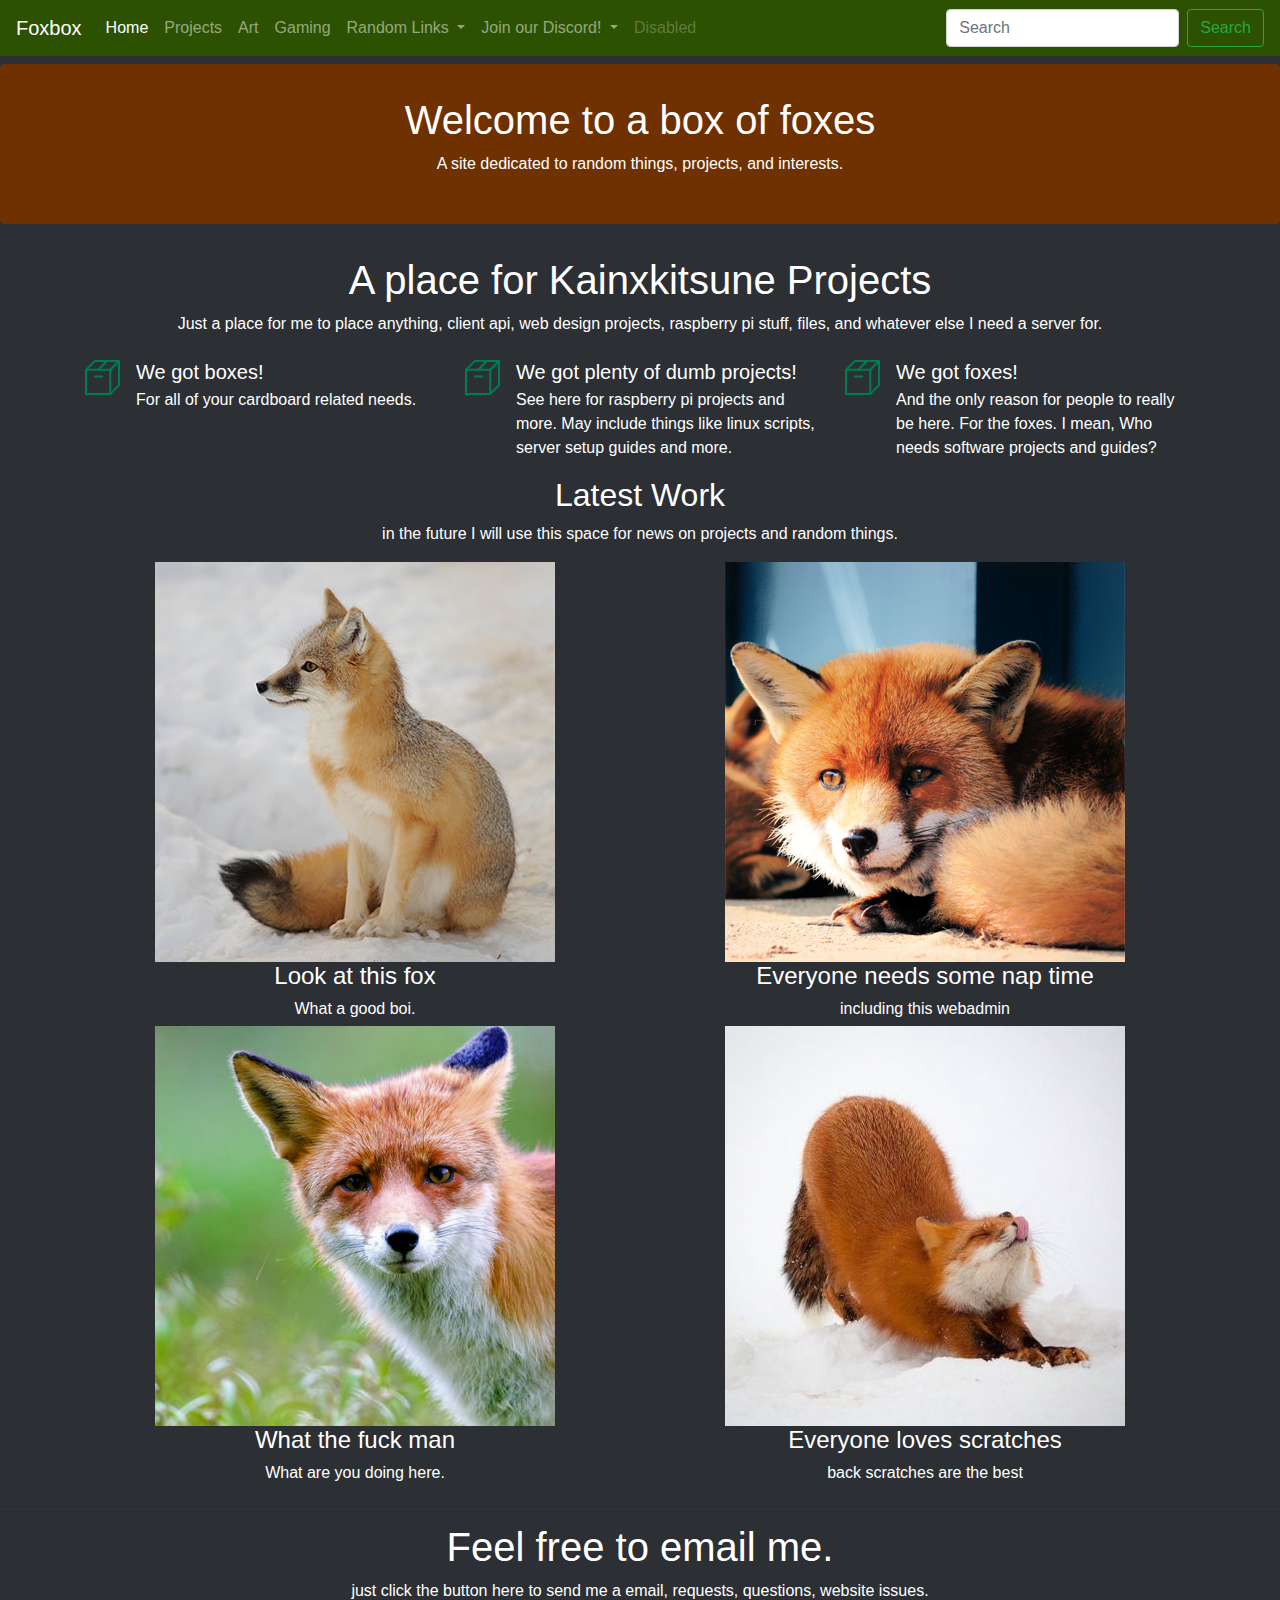
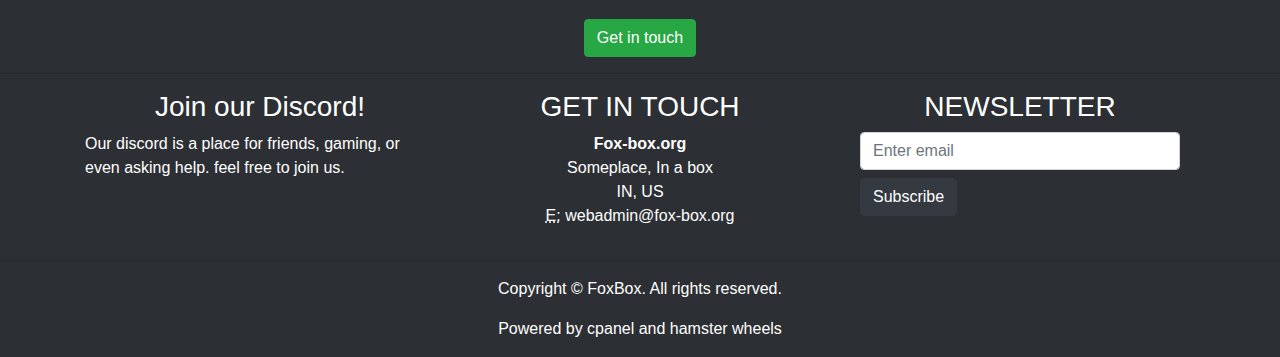
==== index.html @ eaacfbfa "add new links" ====
<!DOCTYPE html>
<html lang="en">
  <head>
    <meta charset="utf-8">
    <meta http-equiv="X-UA-Compatible" content="IE=edge">
    <meta name="viewport" content="width=device-width, initial-scale=1">
    <title>the box of the fox</title>
    <!-- Bootstrap -->
    <link href="css/bootstrap-4.3.1.css" rel="stylesheet">
    <link href="css/site.css" rel="stylesheet" type="text/css">
  </head>
  <body>
    <nav class="navbar navbar-expand-lg navbar-dark bg-dark">
      <a class="navbar-brand" href="#">Foxbox</a>
      <button class="navbar-toggler" type="button" data-toggle="collapse" data-target="#navbarSupportedContent" aria-controls="navbarSupportedContent" aria-expanded="false" aria-label="Toggle navigation">
      <span class="navbar-toggler-icon"></span>
      </button>
      <div class="collapse navbar-collapse" id="navbarSupportedContent">
        <ul class="navbar-nav mr-auto">
          <li class="nav-item active">
            <a class="nav-link" href="#">Home <span class="sr-only">(current)</span></a>
          </li>
          <li class="nav-item">
            <a class="nav-link" href="https://fox-box.org">Projects</a>
          </li>
		  <li class="nav-item">
            <a class="nav-link" href="https://fox-box.org">Art</a>
          </li>
		  <li class="nav-item">
            <a class="nav-link" href="https://fox-box.org">Gaming</a>
          </li>
          <li class="nav-item dropdown">
            <a class="nav-link dropdown-toggle" href="#" id="navbarDropdown" role="button" data-toggle="dropdown" aria-haspopup="true" aria-expanded="false">
            Random Links
            </a>
            <div class="dropdown-menu" aria-labelledby="navbarDropdown">
              <a class="dropdown-item" href="#">Action</a>
              <a class="dropdown-item" href="#">Another action</a>
              <div class="dropdown-divider"></div>
				<a class="dropdown-item" href="https://fox-box.org:32400/">Foxbox-Media</a>
				<a class="dropdown-item" href="http://198.204.231.203:2202/">Book Server</a>
				<a class="dropdown-item" href="https://stonedwarriors.com">SWG Site</a>
				<a class="dropdown-item" href="http://198.204.231.203:2203/admin">Ubooquity Admin</a>
				<a class="dropdown-item" href="https://github.com/PyroXFire">Github</a>
                <a class="dropdown-item" href="https://fox-box.org:8443">Admin panel</a>
            </div>
          </li>
          <li class="nav-item dropdown">
            <a class="nav-link dropdown-toggle" href="#" id="navbarDropdown" role="button" data-toggle="dropdown" aria-haspopup="true" aria-expanded="false">
            Join our Discord!
            </a>
            <div class="dropdown-menu" aria-labelledby="navbarDropdown">
              <a class="dropdown-item" href="#"><iframe src="https://discordapp.com/widget?id=295675536817258496&theme=dark" width="350" height="500" allowtransparency="true" frameborder="0"></iframe></a>
            </div>
          </li>
          <li class="nav-item">
            <a class="nav-link disabled" href="#">Disabled</a>
          </li>
        </ul>
        <form class="form-inline my-2 my-lg-0">
          <input class="form-control mr-sm-2" type="search" placeholder="Search" aria-label="Search">
          <button class="btn btn-outline-success my-2 my-sm-0" type="submit">Search</button>
        </form>
      </div>
    </nav>
    <section>
      <div class="jumbotron text-center mt-2">
        <div class="container">
          <div class="row">
            <div class="col-12">
              <h1>Welcome to a box of foxes</h1>
              <p> A site dedicated to random things, projects, and interests.</p>
            </div>
          </div>
        </div>
      </div>
    </section>
    <section>
      <div class="container">
        <div class="row">
          <div class="col-12 text-center">
            <h1>A place for Kainxkitsune Projects</h1>
            <p>Just a place for me to place anything, client api, web design projects, raspberry pi stuff, files, and whatever else I need a server for.</p>
          </div>
        </div>
      </div>
    </section>
    <section>
      <div class="container mt-2">
        <div class="row">
          <div class="col-md-4 col-12">
            <ul class="list-unstyled">
              <li class="media">
                <img class="mr-3" src="images/box.png" alt="Generic placeholder image">
                <div class="media-body">
                  <h5 class="mt-0 mb-1">We got boxes!</h5>
                  For all of your cardboard related needs.
                </div>
              </li>
            </ul>
          </div>
          <div class="col-md-4 col-12">
            <ul class="list-unstyled">
              <li class="media">
                <img class="mr-3" src="images/box.png" alt="Generic placeholder image">
                <div class="media-body">
                  <h5 class="mt-0 mb-1">We got plenty of dumb projects!</h5>
                  See here for raspberry pi projects and more. May include things like linux scripts, server setup guides and more.
                </div>
              </li>
            </ul>
          </div>
          <div class="col-md-4 col-12">
            <ul class="list-unstyled">
              <li class="media">
                <img class="mr-3" src="images/box.png" alt="Generic placeholder image">
                <div class="media-body">
                  <h5 class="mt-0 mb-1">We got foxes!</h5>
                  And the only reason for people to really be here. For the foxes.
					I mean, Who needs software projects and guides?
                </div>
              </li>
            </ul>
          </div>
        </div>
      </div>
    </section>
    <section>
      <div class="container">
        <div class="row">
          <div class="col-12 text-center">
            <h2>Latest Work</h2>
            <p>in the future I will use this space for news on projects and random things.</p>
          </div>
        </div>
        <div class="row">
          <div class="col-md-6 col-12 text-center">
            <img class="img-fluid" src="/images/fox1.jpg" alt="">
            <h4>Look at this fox</h4>
            <h6>What a good boi.</h6>
          </div>
          <div class="col-md-6 col-12 text-center mt-md-0 mt-2">
            <img class="img-fluid" src="images/fox2.png" alt="">
            <h4>Everyone needs some nap time</h4>
            <h6>including this webadmin</h6>
          </div>
        </div>
       <div class="row">
          <div class="col-md-6 col-12 text-center">
            <img class="img-fluid" src="/images/fox3.jpg" alt="">
            <h4>What the fuck man</h4>
            <h6>What are you doing here.</h6>
          </div>
          <div class="col-md-6 col-12 text-center mt-md-0 mt-2">
            <img class="img-fluid" src="images/fox4.jpg" alt="">
            <h4>Everyone loves scratches</h4>
            <h6>back scratches are the best</h6>
          </div>
        </div>
		</div>
    </section>
    <hr>
    <section>
      <div class="container">
        <div class="row">
          <div class="col-12 text-center">
            <h1>Feel free to email me.</h1>
            <p>just click the button here to send me a email, requests, questions, website issues. </p>
            <button type="button" onclick="emailto:kainxkitsune@fox-box.org" class="btn btn-success">Get in touch</button>
          </div>
        </div>
      </div>
    </section>
    <hr>
    <div class="section">
      <div class="container">
        <div class="row">
          <div class="col-md-4 col-12">
            <h3 class="text-center">Join our Discord!</h3>
            <p>Our discord is a place for friends, gaming, or even asking help. feel free to join us.
				<br></p>
          </div>
          <div class="col-md-4 col-12">
            <h3 class="text-center">GET IN TOUCH</h3>
            <address class="text-center">
              <strong>Fox-box.org</strong><br>
              Someplace, In a box<br>
              IN, US<br>
              <abbr title="Email">E:</abbr> webadmin@fox-box.org
            </address>
          </div>
          <div class="col-md-4 col-12">
            <h3 class="text-center">NEWSLETTER</h3>
            <form>
              <div class="form-group col-12">
                <input type="email" class="form-control" id="exampleInputEmail1" placeholder="Enter email">
                <button type="submit" class="btn btn-dark mt-2">Subscribe</button>
              </div>
            </form>
          </div>
        </div>
      </div>
    </div>
    <hr>
    <footer class="text-center">
      <div class="container">
        <div class="row">
          <div class="col-12">
            <p>Copyright © FoxBox. All rights reserved.</p>
			  <p>Powered by cpanel and hamster wheels</p>
          </div>
        </div>
      </div>
    </footer>
    <!-- jQuery (necessary for Bootstrap's JavaScript plugins) -->
    <script src="js/jquery-3.3.1.min.js"></script>
    <!-- Include all compiled plugins (below), or include individual files as needed -->
    <script src="js/popper.min.js"></script>
    <script src="js/bootstrap-4.3.1.js"></script>
  </body>
</html>
---- css/site.css ----
body {
  margin: 0;
  font-family: -apple-system, BlinkMacSystemFont, "Segoe UI", Roboto, "Helvetica Neue", Arial, "Noto Sans", sans-serif, "Apple Color Emoji", "Segoe UI Emoji", "Segoe UI Symbol", "Noto Color Emoji";
  font-size: 1rem;
  font-weight: 400;
  line-height: 1.5;
  color: #FFFFFF;
  text-align: left;
  background-color: #2C2F33;
}

.jumbotron {
  padding: 2rem 1rem;
  margin-bottom: 2rem;
  background-color:  #703100;
  border-radius: 0.3rem;
}


.bg-dark {
  background-color: #2C5100 !important;
}

a.bg-dark:hover, a.bg-dark:focus,
button.bg-dark:hover,
button.bg-dark:focus {
  background-color: #33A2F6 !important;
}
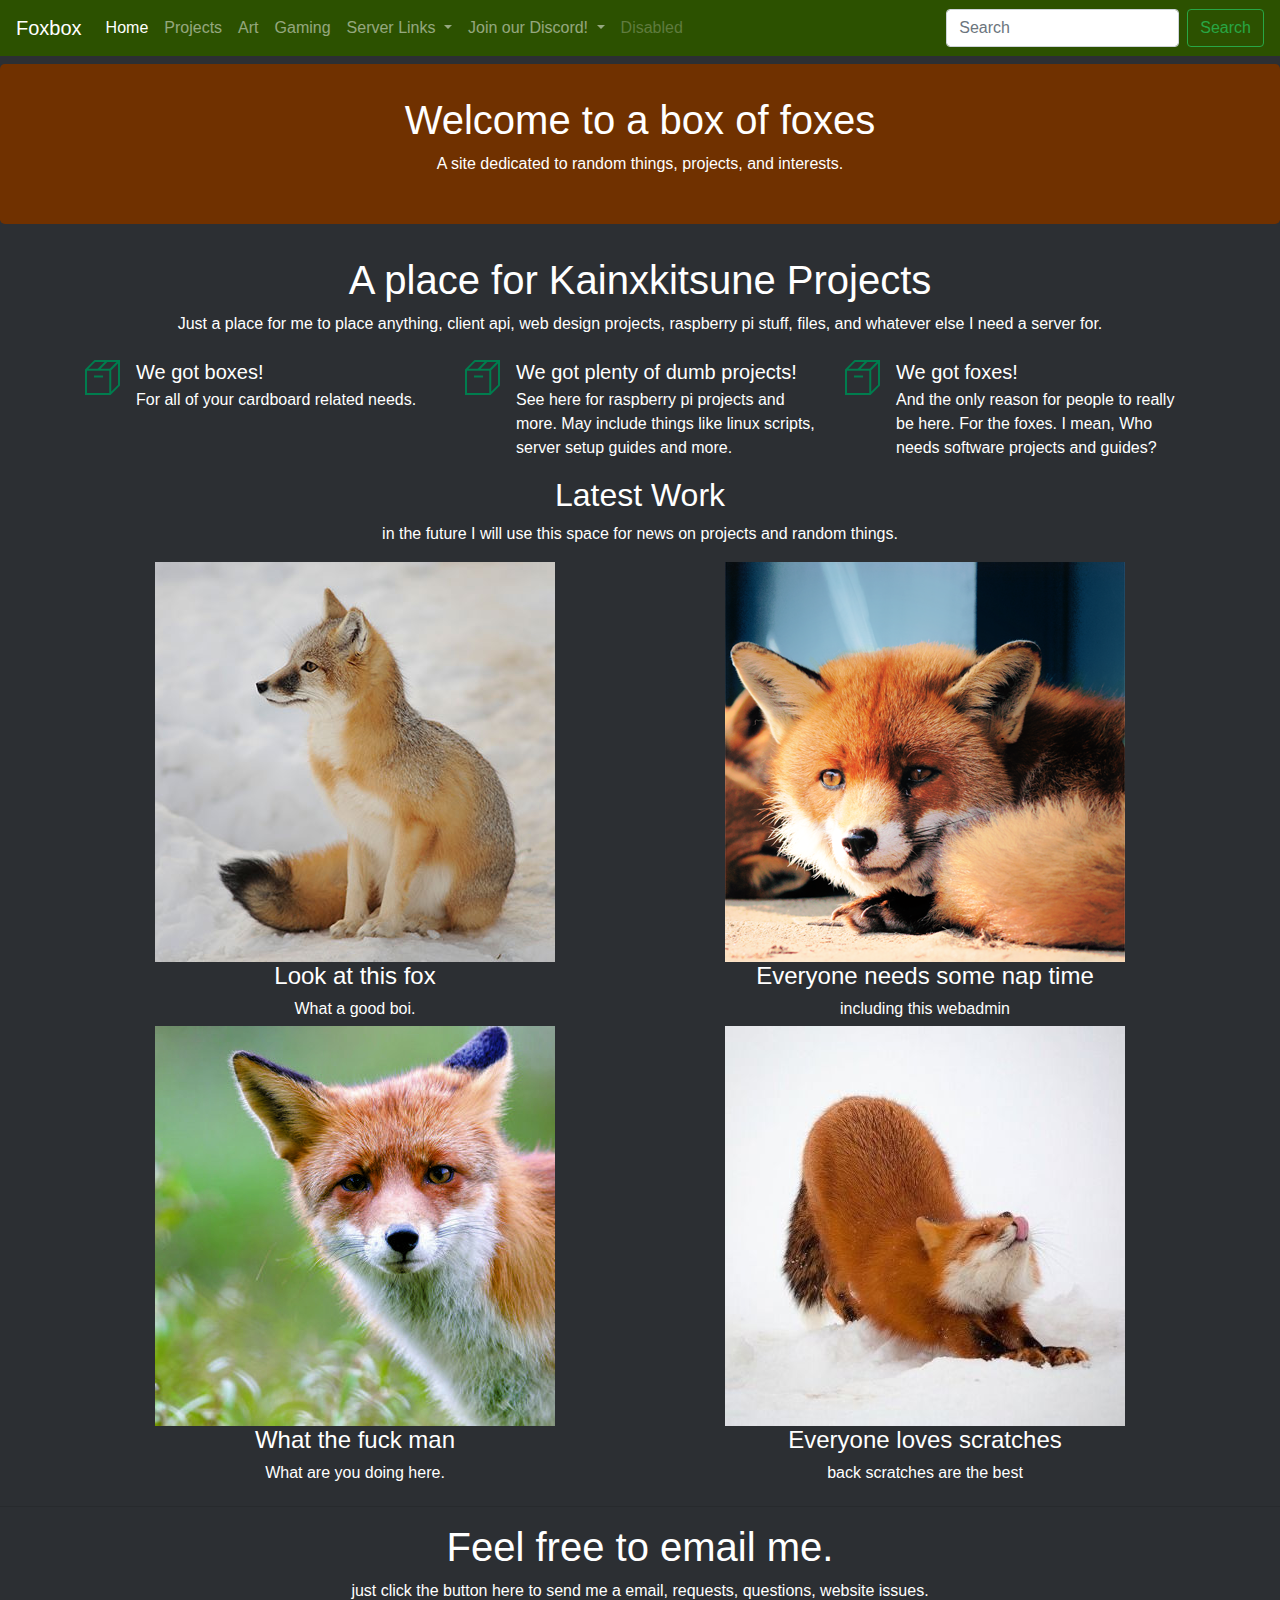
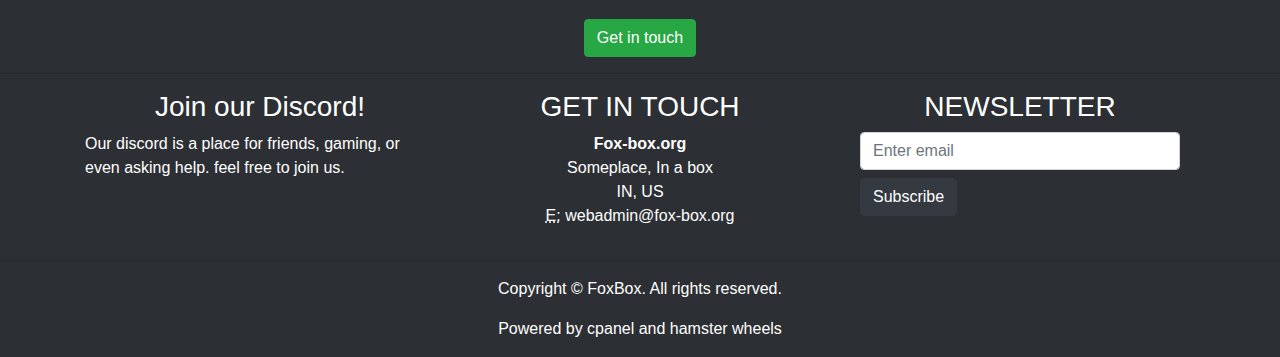
==== commit 250a457c: "ranme list" ====
--- a/index.html
+++ b/index.html
@@ -31,18 +31,15 @@
           </li>
           <li class="nav-item dropdown">
             <a class="nav-link dropdown-toggle" href="#" id="navbarDropdown" role="button" data-toggle="dropdown" aria-haspopup="true" aria-expanded="false">
-            Random Links
+            Server Links
             </a>
             <div class="dropdown-menu" aria-labelledby="navbarDropdown">
-              <a class="dropdown-item" href="#">Action</a>
-              <a class="dropdown-item" href="#">Another action</a>
+              <a class="dropdown-item" href="https://fox-box.org:32400/">Foxbox-Media</a>
+              <a class="dropdown-item" href="http://198.204.231.203:2202/">Book Server</a>
               <div class="dropdown-divider"></div>
-				<a class="dropdown-item" href="https://fox-box.org:32400/">Foxbox-Media</a>
-				<a class="dropdown-item" href="http://198.204.231.203:2202/">Book Server</a>
-				<a class="dropdown-item" href="https://stonedwarriors.com">SWG Site</a>
 				<a class="dropdown-item" href="http://198.204.231.203:2203/admin">Ubooquity Admin</a>
+				<a class="dropdown-item" href="https://fox-box.org:8443">Admin panel</a>
 				<a class="dropdown-item" href="https://github.com/PyroXFire">Github</a>
-                <a class="dropdown-item" href="https://fox-box.org:8443">Admin panel</a>
             </div>
           </li>
           <li class="nav-item dropdown">
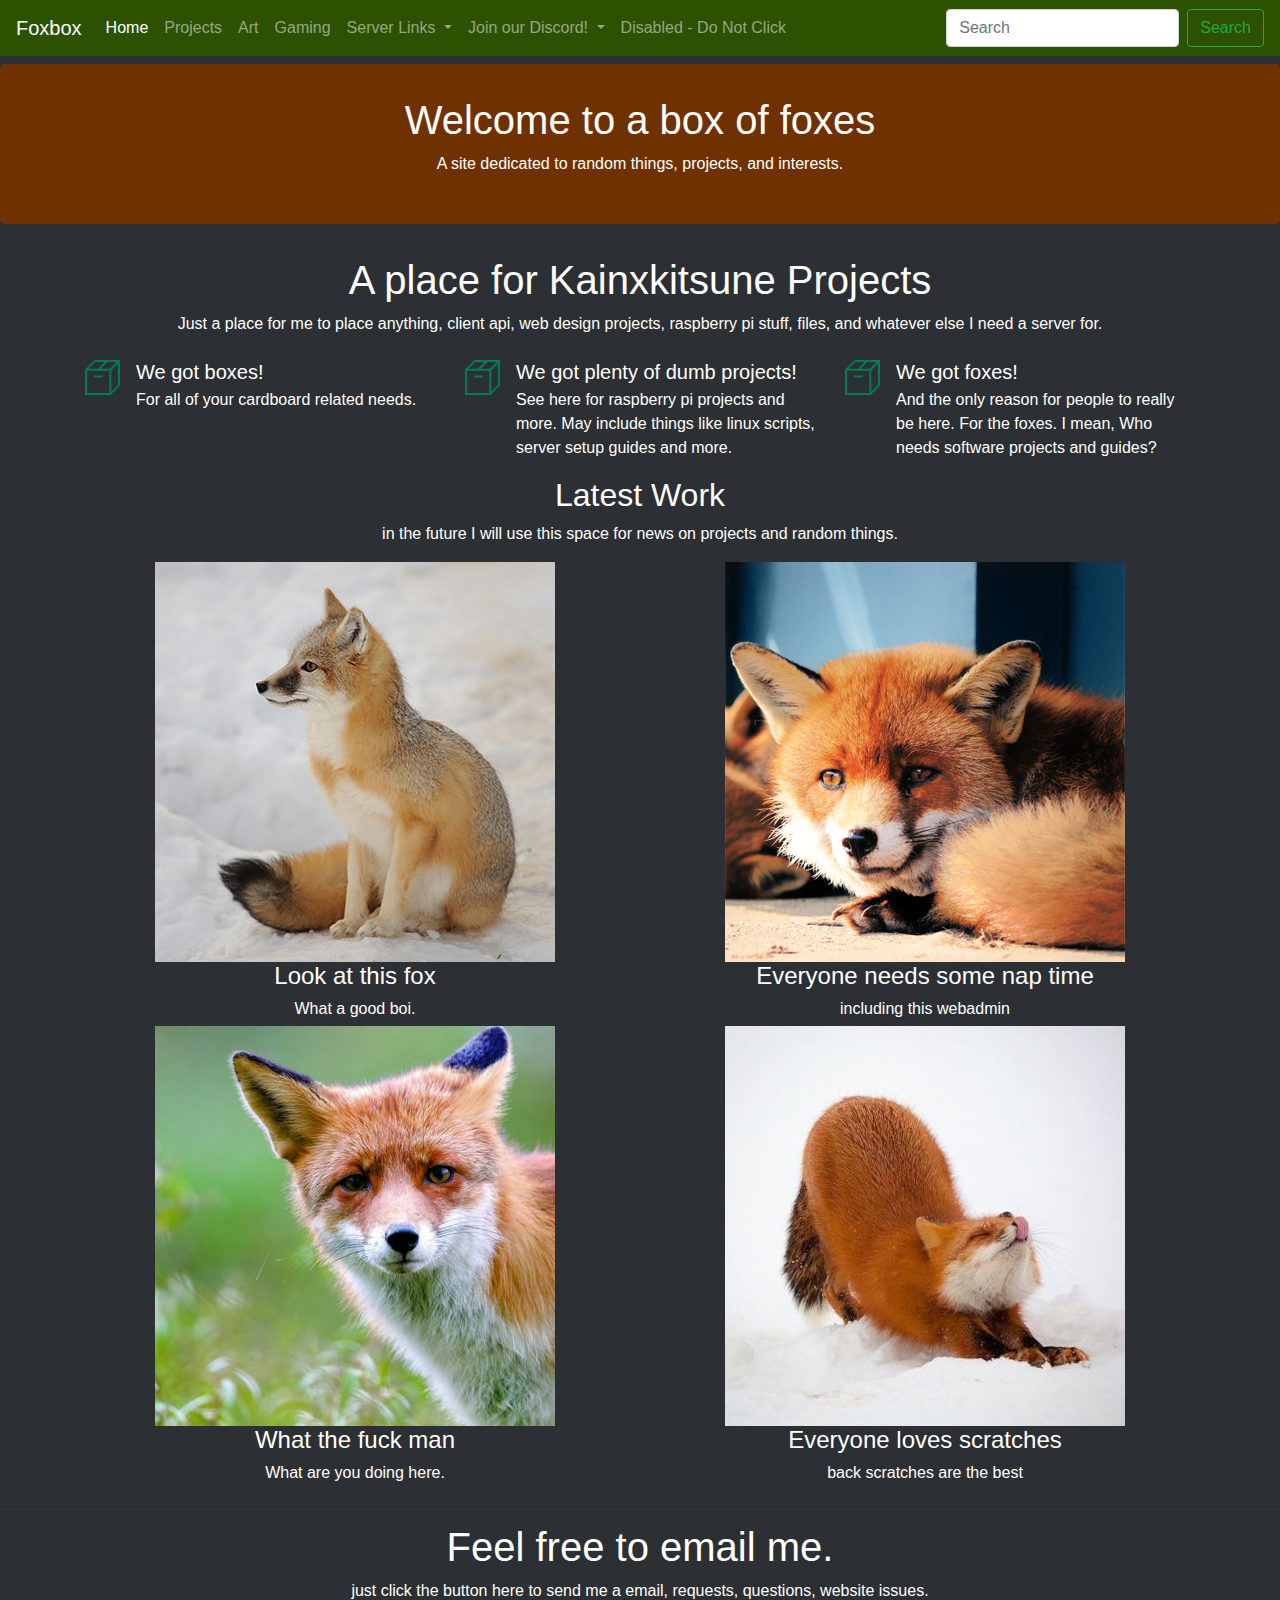
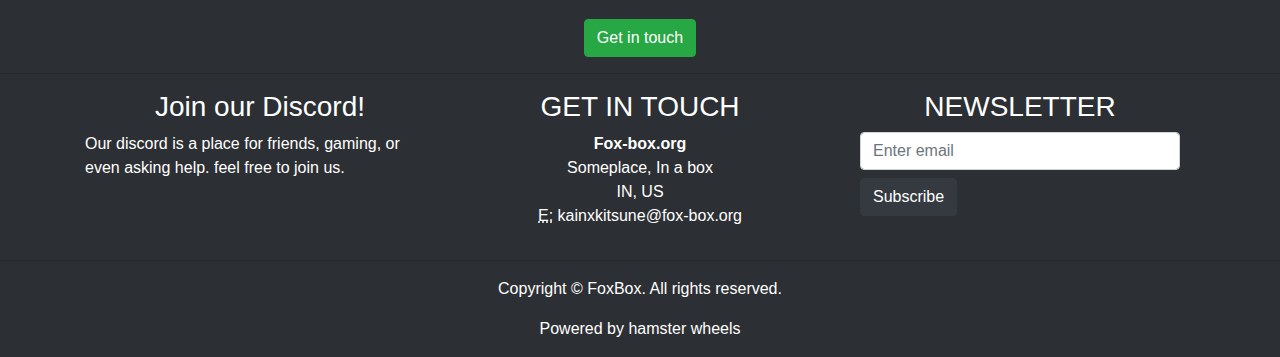
==== commit f3ed709b: "made bad button" ====
--- a/index.html
+++ b/index.html
@@ -38,7 +38,7 @@
               <a class="dropdown-item" href="http://198.204.231.203:2202/">Book Server</a>
               <div class="dropdown-divider"></div>
 				<a class="dropdown-item" href="http://198.204.231.203:2203/admin">Ubooquity Admin</a>
-				<a class="dropdown-item" href="https://fox-box.org:8443">Admin panel</a>
+				<a class="dropdown-item" href="https://server.fox-box.org:8443">Admin panel</a>
 				<a class="dropdown-item" href="https://github.com/PyroXFire">Github</a>
             </div>
           </li>
@@ -51,7 +51,7 @@
             </div>
           </li>
           <li class="nav-item">
-            <a class="nav-link disabled" href="#">Disabled</a>
+            <a class="nav-link" href="donotclick.html">Disabled - Do Not Click</a>
           </li>
         </ul>
         <form class="form-inline my-2 my-lg-0">
@@ -183,7 +183,7 @@
               <strong>Fox-box.org</strong><br>
               Someplace, In a box<br>
               IN, US<br>
-              <abbr title="Email">E:</abbr> webadmin@fox-box.org
+              <abbr title="Email">E:</abbr> kainxkitsune@fox-box.org
             </address>
           </div>
           <div class="col-md-4 col-12">
@@ -204,7 +204,7 @@
         <div class="row">
           <div class="col-12">
             <p>Copyright © FoxBox. All rights reserved.</p>
-			  <p>Powered by cpanel and hamster wheels</p>
+			  <p>Powered by hamster wheels</p>
           </div>
         </div>
       </div>
